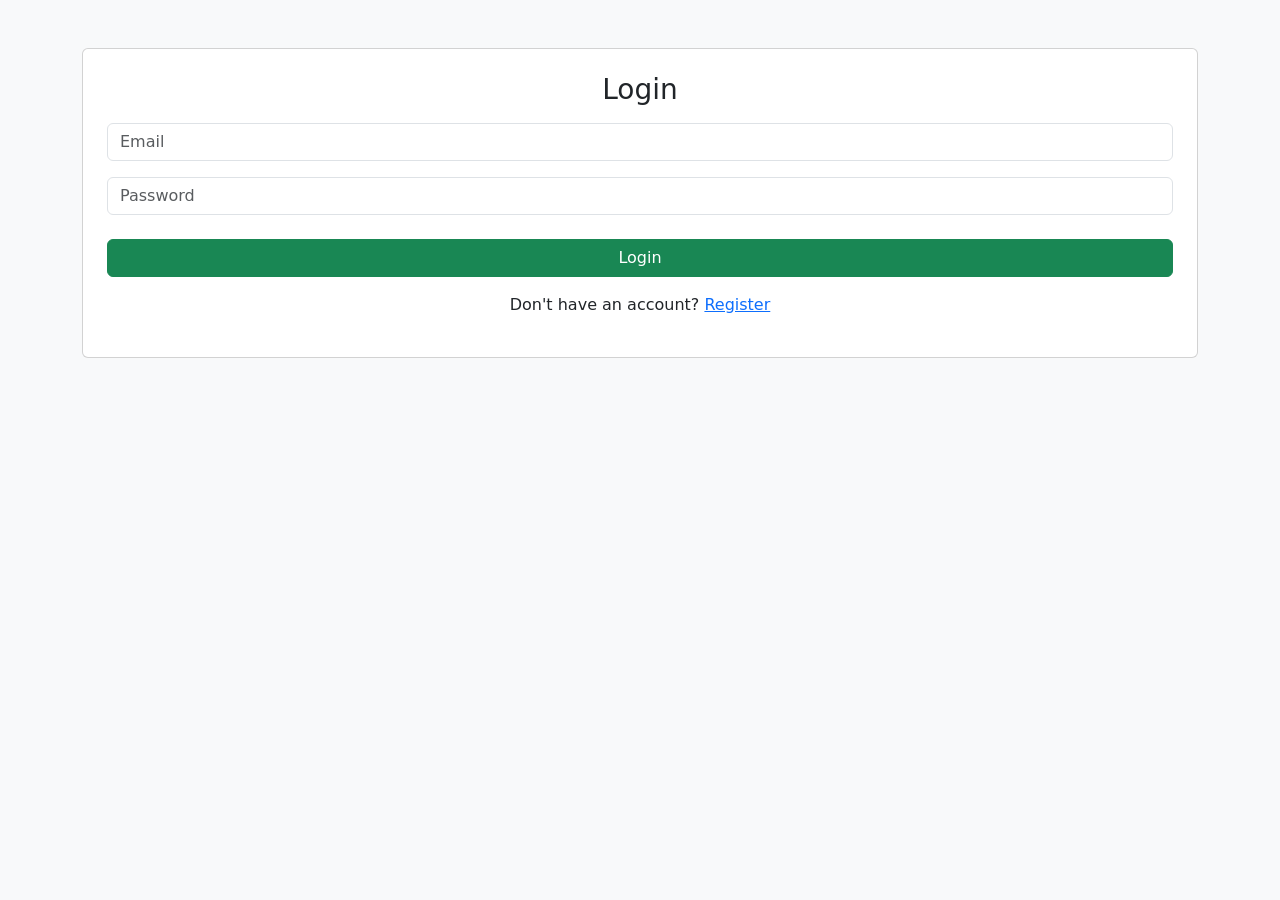
==== frontend/profile.html @ 76d7cec4 "basic frontend and backed work will finished" ====
<!DOCTYPE html>
<html>
<head>
    <title>Profile</title>
    <link href="https://cdn.jsdelivr.net/npm/bootstrap@5.3.0/dist/css/bootstrap.min.css" rel="stylesheet">
</head>
<body class="bg-light">

<div class="container mt-5">
    <div class="card p-4">
        <h3 class="text-center">Profile</h3>

        <input type="number" id="age" class="form-control my-2" placeholder="Age">
        <input type="date" id="dob" class="form-control my-2">
        <input type="text" id="contact" class="form-control my-2" placeholder="Contact">

        <button class="btn btn-primary w-100 mt-3" onclick="updateProfile()">Update</button>
        <button class="btn btn-danger w-100 mt-2" onclick="logout()">Logout</button>
    </div>
</div>

<script src="https://code.jquery.com/jquery-3.6.0.min.js"></script>
<script src="js/profile.js"></script>

</body>
</html>
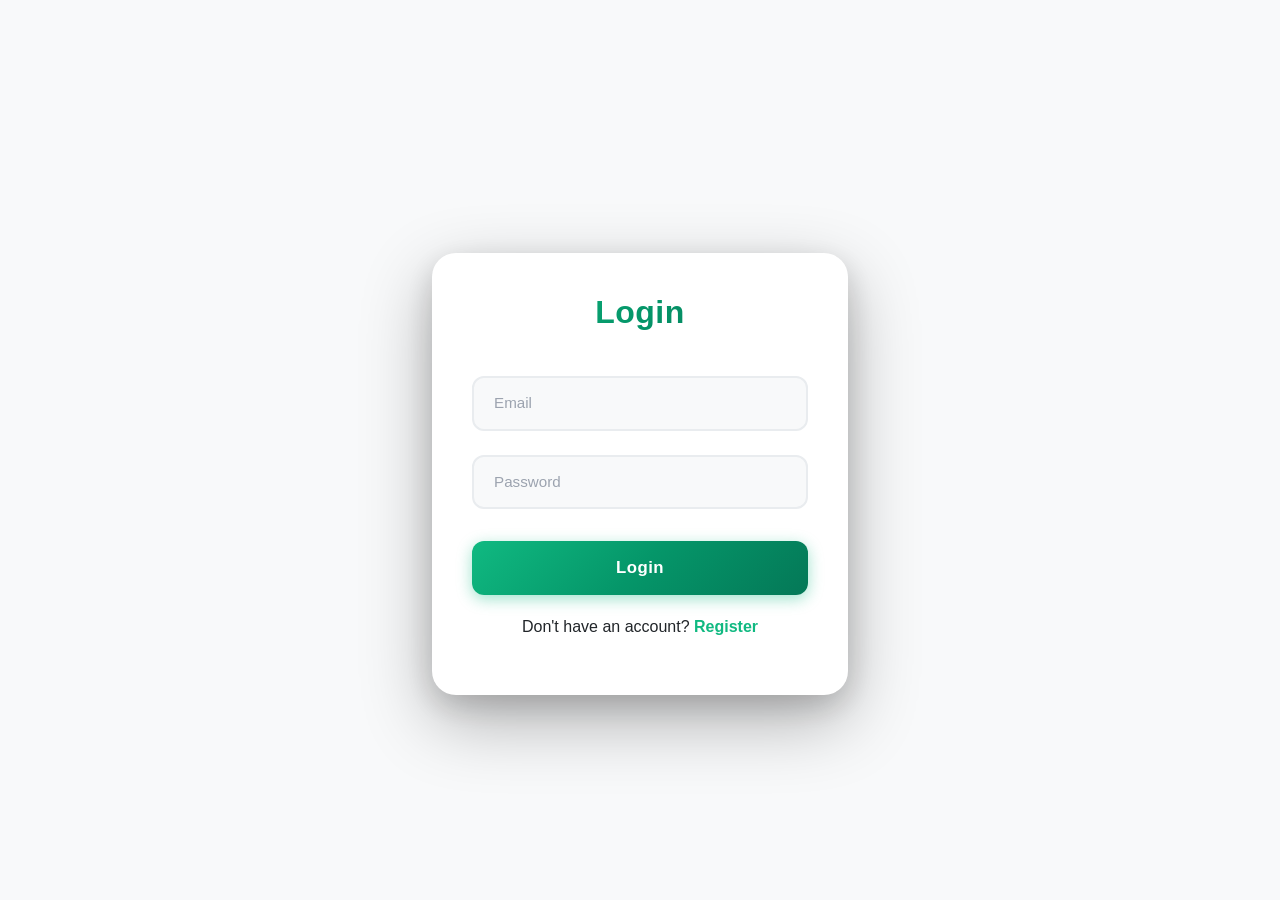
==== commit f3a07796: "completed the project" ====
--- a/frontend/profile.html
+++ b/frontend/profile.html
@@ -3,6 +3,7 @@
 <head>
     <title>Profile</title>
     <link href="https://cdn.jsdelivr.net/npm/bootstrap@5.3.0/dist/css/bootstrap.min.css" rel="stylesheet">
+    <link href="css/profile.css" rel="stylesheet">
 </head>
 <body class="bg-light">
 
@@ -15,7 +16,15 @@
         <input type="text" id="contact" class="form-control my-2" placeholder="Contact">
 
         <button class="btn btn-primary w-100 mt-3" onclick="updateProfile()">Update</button>
+        <button class="btn btn-info w-100 mt-2" onclick="seeDetails()">See Details</button>
         <button class="btn btn-danger w-100 mt-2" onclick="logout()">Logout</button>
+
+        <div id="profileDetails" class="mt-4" style="display:none;">
+            <h5>Profile Details</h5>
+            <p><strong>Age:</strong> <span id="displayAge"></span></p>
+            <p><strong>Date of Birth:</strong> <span id="displayDob"></span></p>
+            <p><strong>Contact:</strong> <span id="displayContact"></span></p>
+        </div>
     </div>
 </div>
 
--- a/frontend/css/profile.css
+++ b/frontend/css/profile.css
@@ -0,0 +1,209 @@
+body {
+    min-height: 100vh;
+    background: #ffffff;
+    display: flex;
+    align-items: center;
+    justify-content: center;
+    padding: 2rem 1rem;
+    font-family: -apple-system, BlinkMacSystemFont, 'Segoe UI', Roboto, 'Helvetica Neue', Arial, sans-serif;
+}
+
+.container {
+    max-width: 600px;
+    margin: 0 auto;
+}
+
+.card {
+    border: none;
+    border-radius: 1.5rem;
+    box-shadow: 0 25px 70px rgba(0, 0, 0, 0.3), 0 10px 30px rgba(0, 0, 0, 0.15);
+    backdrop-filter: blur(10px);
+    transition: transform 0.3s ease, box-shadow 0.3s ease;
+    background: #ffffff;
+    padding: 2.5rem !important;
+}
+
+.card:hover {
+    transform: translateY(-5px);
+    box-shadow: 0 30px 80px rgba(0, 0, 0, 0.35), 0 15px 40px rgba(0, 0, 0, 0.2);
+}
+
+h3 {
+    font-weight: 700;
+    font-size: 2rem;
+    background: linear-gradient(135deg, #10b981 0%, #059669 50%, #047857 100%);
+    -webkit-background-clip: text;
+    -webkit-text-fill-color: transparent;
+    background-clip: text;
+    margin-bottom: 2rem;
+    letter-spacing: 0.5px;
+}
+
+.form-control {
+    border: 2px solid #e9ecef;
+    border-radius: 0.75rem;
+    padding: 0.875rem 1.25rem;
+    font-size: 0.95rem;
+    transition: all 0.3s ease;
+    background: #f8f9fa;
+}
+
+.form-control:focus {
+    box-shadow: 0 0 0 4px rgba(16, 185, 129, 0.1);
+    border-color: #10b981;
+    outline: none;
+    background: #ffffff;
+}
+
+.form-control::placeholder {
+    color: #9ca3af;
+}
+
+.my-2 {
+    margin-top: 0.75rem !important;
+    margin-bottom: 0.75rem !important;
+}
+
+.btn {
+    border: none;
+    border-radius: 0.75rem;
+    padding: 0.875rem 1.5rem;
+    font-weight: 600;
+    font-size: 1.05rem;
+    letter-spacing: 0.5px;
+    transition: all 0.3s ease;
+    position: relative;
+    overflow: hidden;
+}
+
+.btn::before {
+    content: '';
+    position: absolute;
+    top: 0;
+    left: -100%;
+    width: 100%;;
+    height: 100%;
+    background: linear-gradient(90deg, transparent, rgba(255, 255, 255, 0.3), transparent);
+    transition: left 0.5s ease;
+}
+
+.btn:hover::before {
+    left: 100%;
+}
+
+.btn-primary {
+    background: linear-gradient(135deg, #10b981 0%, #059669 50%, #047857 100%);
+    box-shadow: 0 4px 15px rgba(16, 185, 129, 0.4);
+}
+
+.btn-primary:hover {
+    transform: translateY(-2px);
+    box-shadow: 0 6px 25px rgba(16, 185, 129, 0.5);
+}
+
+.btn-primary:active {
+    transform: translateY(0);
+    box-shadow: 0 2px 10px rgba(16, 185, 129, 0.4);
+}
+
+.btn-info {
+    background: linear-gradient(135deg, #06b6d4 0%, #0891b2 100%);
+    box-shadow: 0 4px 15px rgba(6, 182, 212, 0.4);
+    color: white;
+}
+
+.btn-info:hover {
+    transform: translateY(-2px);
+    box-shadow: 0 6px 25px rgba(6, 182, 212, 0.5);
+    color: white;
+}
+
+.btn-info:active {
+    transform: translateY(0);
+    box-shadow: 0 2px 10px rgba(6, 182, 212, 0.4);
+}
+
+.btn-danger {
+    background: linear-gradient(135deg, #ef4444 0%, #dc2626 100%);
+    box-shadow: 0 4px 15px rgba(239, 68, 68, 0.4);
+}
+
+.btn-danger:hover {
+    transform: translateY(-2px);
+    box-shadow: 0 6px 25px rgba(239, 68, 68, 0.5);
+}
+
+.btn-danger:active {
+    transform: translateY(0);
+    box-shadow: 0 2px 10px rgba(239, 68, 68, 0.4);
+}
+
+.mt-2 {
+    margin-top: 0.75rem !important;
+}
+
+.mt-3 {
+    margin-top: 1.25rem !important;
+}
+
+.mt-4 {
+    margin-top: 1.75rem !important;
+}
+
+#profileDetails {
+    background: linear-gradient(135deg, #f8f9fa 0%, #f1f3f5 100%);
+    border-radius: 1rem;
+    padding: 1.5rem;
+    border: 2px solid #e9ecef;
+    animation: fadeIn 0.3s ease;
+}
+
+@keyframes fadeIn {
+    from {
+        opacity: 0;
+        transform: translateY(-10px);
+    }
+    to {
+        opacity: 1;
+        transform: translateY(0);
+    }
+}
+
+#profileDetails h5 {
+    font-weight: 700;
+    font-size: 1.25rem;
+    color: #10b981;
+    margin-bottom: 1rem;
+    letter-spacing: 0.3px;
+}
+
+#profileDetails p {
+    margin-bottom: 0.75rem;
+    font-size: 0.95rem;
+    color: #4b5563;
+}
+
+#profileDetails strong {
+    color: #1f2937;
+    font-weight: 600;
+}
+
+#profileDetails span {
+    color: #10b981;
+    font-weight: 500;
+}
+
+@media (max-width: 576px) {
+    .card {
+        padding: 2rem 1.5rem !important;
+    }
+    
+    h3 {
+        font-size: 1.75rem;
+    }
+    
+    .btn {
+        font-size: 1rem;
+        padding: 0.75rem 1.25rem;
+    }
+}
